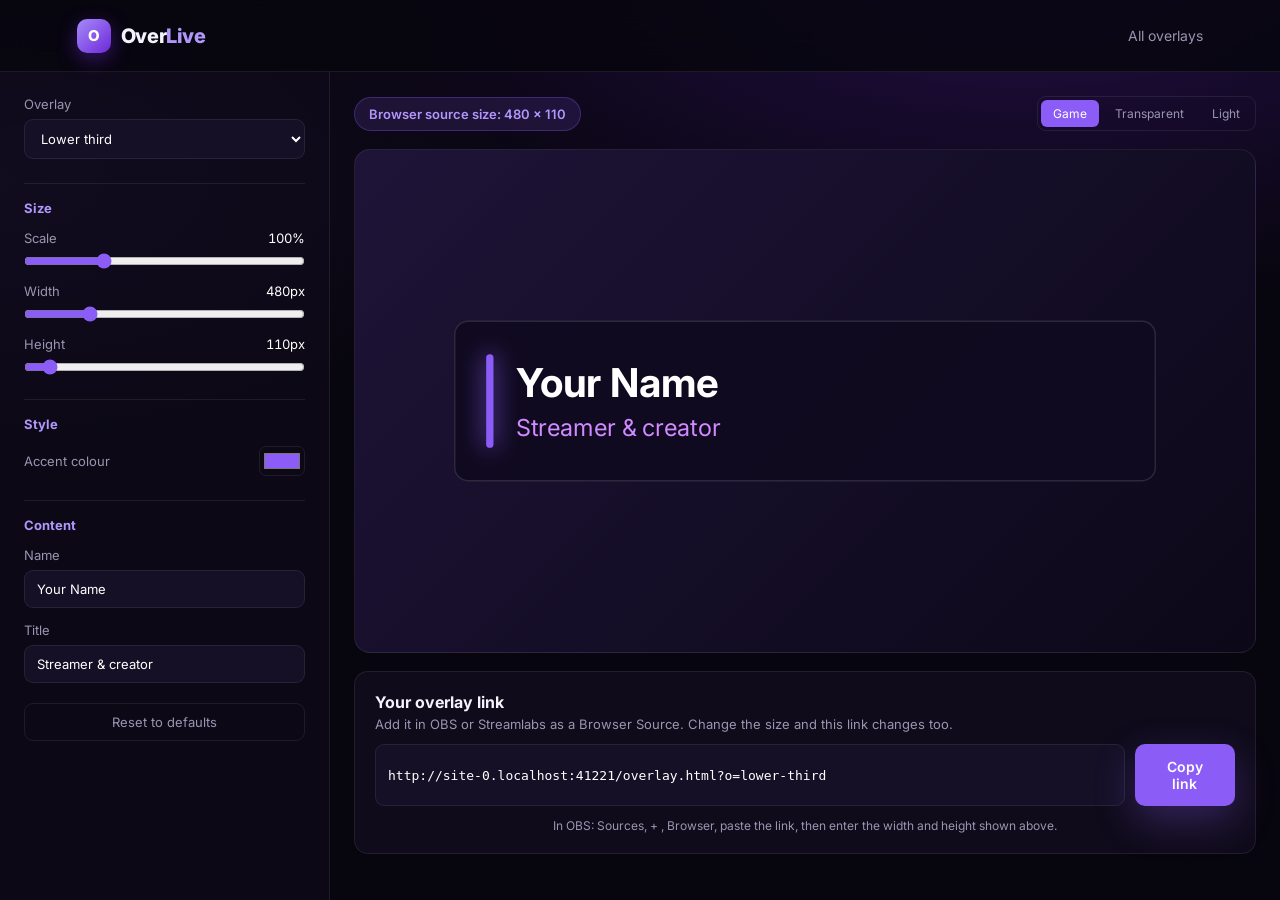
==== studio.html @ 31f5c4df "Add files via upload" ====
<!DOCTYPE html>
<html lang="en"><head><meta charset="UTF-8"><meta name="viewport" content="width=device-width,initial-scale=1">
<title>Studio — OverLive</title>
<link rel="preconnect" href="https://fonts.googleapis.com"><link href="https://fonts.googleapis.com/css2?family=Inter:wght@400;500;600;700;800&display=swap" rel="stylesheet">
<link rel="stylesheet" href="style.css"><link rel="stylesheet" href="overlay.css"></head>
<body class="studio-page">
<header class="navbar"><a href="index.html" class="logo"><span class="logo-icon">O</span><span>Over<span>Live</span></span></a>
<nav><a href="index.html#overlays">All overlays</a></nav></header>

<div class="studio">
  <aside class="panel">
    <label>Overlay<select id="pick"></select></label>

    <h3>Size</h3>
    <label>Scale <output id="oS"></output><input type="range" id="s" min="0.25" max="3" step="0.05"></label>
    <label>Width <output id="oW"></output><input type="range" id="w" min="80" max="1920" step="10"></label>
    <label>Height <output id="oH"></output><input type="range" id="h" min="40" max="1080" step="10"></label>

    <h3>Style</h3>
    <label class="inline">Accent colour<input type="color" id="c"></label>

    <h3>Content</h3>
    <div id="fields"></div>
    <button class="ghost" id="reset">Reset to defaults</button>
  </aside>

  <section class="main">
    <div class="stage-bar">
      <span id="size" class="pill"></span>
      <div class="bgs" id="bgs"><button data-bg="game" class="on">Game</button><button data-bg="grid">Transparent</button><button data-bg="light">Light</button></div>
    </div>
    <div class="stage game" id="stage"></div>

    <div class="link-card">
      <div><b>Your overlay link</b><small>Add it in OBS or Streamlabs as a Browser Source. Change the size and this link changes too.</small></div>
      <div class="link-row"><input id="link" readonly><button id="copy" class="primary">Copy link</button></div>
      <div class="how">In OBS: Sources, + , Browser, paste the link, then enter the width and height shown above.</div>
    </div>
  </section>
</div>

<script src="overlays.js"></script>
<script>
const $ = id => document.getElementById(id), p = new URLSearchParams(location.search);
let o = find(p.get('o')) || OVERLAYS[0], v;

$('pick').innerHTML = Object.entries(CATEGORIES).map(([k, n]) =>
  `<optgroup label="${n}">${OVERLAYS.filter(x => x.cat === k).map(x => `<option value="${x.id}">${x.name}</option>`).join('')}</optgroup>`).join('');

function load(params) {
  v = values(o, params); v.demo = 1; $('pick').value = o.id;
  $('s').value = v.s; $('w').value = v.w; $('h').value = v.h; $('c').value = v.c;
  $('fields').innerHTML = o.f.map(f => `<label>${f.l}<input data-k="${f.k}" ${f.n ? 'type="number"' : ''} value="${esc(v[f.k])}"></label>`).join('');
  draw();
}
function draw() {
  mount($('stage'), o, v, true);
  const w = Math.round(v.w * v.s), h = Math.round(v.h * v.s), q = query(o, v);
  q.delete('demo');
  $('oS').textContent = Math.round(v.s * 100) + '%'; $('oW').textContent = v.w + 'px'; $('oH').textContent = v.h + 'px';
  $('size').textContent = `Browser source size: ${w} × ${h}`;
  $('link').value = new URL('overlay.html?' + q, location.href).href;
  history.replaceState(null, '', '?' + q);
}
$('pick').onchange = e => { o = find(e.target.value); load(new URLSearchParams()); };
['s', 'w', 'h', 'c'].forEach(k => $(k).oninput = e => { v[k] = k === 'c' ? e.target.value : +e.target.value; draw(); });
$('fields').oninput = e => { const f = o.f.find(x => x.k === e.target.dataset.k); v[f.k] = f.n ? +e.target.value : e.target.value; draw(); };
$('reset').onclick = () => load(new URLSearchParams());
$('copy').onclick = async () => { await navigator.clipboard.writeText($('link').value); $('copy').textContent = 'Copied'; setTimeout(() => $('copy').textContent = 'Copy link', 1500); };
$('bgs').onclick = e => { const b = e.target.dataset.bg; if (!b) return;
  $('stage').className = 'stage ' + b; [...$('bgs').children].forEach(x => x.classList.toggle('on', x === e.target)); };
addEventListener('resize', draw);
load(p);
</script></body></html>
---- style.css ----
:root{--bg:#07050d;--surface:#0f0b1a;--surface2:#151026;--text:#f4f2fb;--muted:#9a95b0;--purple:#8b5cf6;--purple-l:#b197fc;--purple-d:#6d28d9;--border:rgba(255,255,255,.08);--ring:rgba(139,92,246,.5)}
*{margin:0;padding:0;box-sizing:border-box}
html{scroll-behavior:smooth}
body{min-height:100vh;background:var(--bg);color:var(--text);font-family:Inter,system-ui,sans-serif;-webkit-font-smoothing:antialiased;
  background-image:radial-gradient(60% 40% at 80% -5%,rgba(109,40,217,.28),transparent),radial-gradient(40% 30% at 0 20%,rgba(139,92,246,.12),transparent)}
a{color:inherit;text-decoration:none}
button,input,select{font:inherit;color:inherit}
:focus-visible{outline:2px solid var(--purple-l);outline-offset:2px}
@media(prefers-reduced-motion:reduce){*{animation:none!important;transition:none!important}}

.navbar{height:72px;padding:0 6%;display:flex;align-items:center;justify-content:space-between;position:sticky;top:0;z-index:50;background:rgba(7,5,13,.8);backdrop-filter:blur(18px);border-bottom:1px solid var(--border)}
.logo{display:flex;align-items:center;gap:10px;font-size:20px;font-weight:800;letter-spacing:-.02em}
.logo span span,.footer-brand span span{color:var(--purple-l)}
.logo-icon{width:34px;height:34px;display:grid;place-items:center;border-radius:10px;background:linear-gradient(135deg,#a78bfa,#6d28d9);color:#fff;font-weight:800;font-size:15px;box-shadow:0 6px 20px rgba(109,40,217,.45)}
.navbar nav{display:flex;align-items:center;gap:28px}
.navbar nav a{color:var(--muted);font-size:14px;transition:color .2s}
.navbar nav a:hover{color:#fff}
.navbar nav .nav-cta{color:#fff;padding:9px 16px;border-radius:9px;background:var(--purple);font-weight:600}
.navbar nav .nav-cta:hover{background:var(--purple-d)}

.hero{max-width:1240px;margin:auto;padding:96px 6% 70px;display:grid;grid-template-columns:1.05fr .95fr;gap:50px;align-items:center}
.badge{display:inline-block;padding:7px 14px;margin-bottom:24px;border-radius:99px;border:1px solid rgba(139,92,246,.3);background:rgba(139,92,246,.1);color:var(--purple-l);font-size:13px;font-weight:600}
.hero h1{font-size:clamp(40px,5.6vw,68px);line-height:1.02;letter-spacing:-.045em;font-weight:800}
.hero h1 span{display:block;background:linear-gradient(90deg,#c4b5fd,#7c3aed);-webkit-background-clip:text;background-clip:text;color:transparent}
.hero p{max-width:520px;margin-top:22px;color:var(--muted);line-height:1.7;font-size:17px}
.cta-row{display:flex;gap:14px;align-items:center;margin-top:34px;flex-wrap:wrap}
.hero-button,.primary{padding:14px 22px;border:0;border-radius:10px;background:var(--purple);color:#fff;font-weight:600;font-size:14px;cursor:pointer;box-shadow:0 14px 40px rgba(139,92,246,.3);transition:.2s}
.hero-button:hover,.primary:hover{background:var(--purple-d);transform:translateY(-1px)}
.ghost-link{padding:14px 20px;border-radius:10px;border:1px solid var(--border);font-weight:600;font-size:14px;transition:.2s}
.ghost-link:hover{border-color:var(--ring);background:rgba(139,92,246,.08)}

.hero-demo{position:relative;height:340px;border-radius:20px;border:1px solid var(--border);background:linear-gradient(135deg,#1b1233,#0b0716);overflow:hidden}
.hero-demo>div{position:absolute}
.d1{left:6%;bottom:12%;transform:scale(.8);transform-origin:left bottom}
.d2{right:5%;top:8%;transform:scale(.62);transform-origin:right top}
.d3{left:6%;top:9%;transform:scale(.68);transform-origin:left top}

.how{max-width:1240px;margin:auto;padding:0 6%;display:grid;grid-template-columns:repeat(3,1fr);gap:16px}
.step{padding:22px;border-radius:14px;border:1px solid var(--border);background:var(--surface)}
.step b{font-size:16px}
.step p{margin-top:8px;color:var(--muted);font-size:14px;line-height:1.6}

.overlays-section{max-width:1240px;margin:auto;padding:90px 6% 40px}
.section-header{display:flex;align-items:end;justify-content:space-between;gap:20px;margin-bottom:28px;flex-wrap:wrap}
.section-header h2{font-size:32px;letter-spacing:-.03em}
.sub{margin-top:6px;color:var(--muted);font-size:14px}
.categories{display:flex;flex-wrap:wrap;gap:8px}
.category{cursor:pointer;padding:9px 15px;border:1px solid var(--border);border-radius:9px;background:transparent;color:var(--muted);font-size:13px;transition:.2s}
.category:hover,.category.active{color:#fff;border-color:var(--ring);background:rgba(139,92,246,.14)}

.overlay-grid{display:grid;grid-template-columns:repeat(3,minmax(0,1fr));gap:20px}
.overlay-card{overflow:hidden;border-radius:16px;border:1px solid var(--border);background:var(--surface);transition:.25s}
.overlay-card:hover{transform:translateY(-4px);border-color:var(--ring);box-shadow:0 24px 60px rgba(109,40,217,.18)}
.preview{position:relative;aspect-ratio:16/9;overflow:hidden;background:linear-gradient(135deg,#1e1438,#0c0818)}
.preview.checker{background:linear-gradient(135deg,#1e1438,#0c0818)}
.shot{position:absolute;inset:0;width:100%;height:100%;object-fit:cover;opacity:0;transition:opacity .6s}
.shot.on{opacity:1}
.overlay-info{padding:16px 18px;display:flex;align-items:center;justify-content:space-between;gap:14px;border-top:1px solid var(--border)}
.overlay-info h3{font-size:15px}
.overlay-info p{margin-top:4px;color:var(--muted);font-size:12px;line-height:1.5}
.use-button{flex:none;padding:9px 14px;border:1px solid rgba(139,92,246,.4);border-radius:8px;background:rgba(139,92,246,.12);color:var(--purple-l);font-size:12px;font-weight:600;transition:.2s}
.use-button:hover{background:var(--purple);border-color:var(--purple);color:#fff}

footer{margin-top:60px;padding:40px 6%;border-top:1px solid var(--border);display:flex;align-items:center;gap:20px;flex-wrap:wrap;color:var(--muted);font-size:13px}
.footer-brand{display:flex;align-items:center;gap:9px;color:#fff;font-size:15px}
.footer-brand .logo-icon{width:28px;height:28px;font-size:12px}
.copyright{width:100%;padding-top:18px;border-top:1px solid var(--border);color:#5d5875}

/* Studio */
.studio{display:grid;grid-template-columns:330px 1fr;min-height:calc(100vh - 72px)}
.panel{padding:24px;border-right:1px solid var(--border);background:rgba(15,11,26,.7);display:flex;flex-direction:column;gap:14px;overflow:auto}
.panel h3{margin-top:10px;padding-top:16px;border-top:1px solid var(--border);font-size:13px;color:var(--purple-l)}
.panel label{display:flex;flex-direction:column;gap:7px;font-size:13px;color:var(--muted);position:relative}
.panel label.inline{flex-direction:row;align-items:center;justify-content:space-between}
.panel output{position:absolute;right:0;top:0;color:#fff;font-variant-numeric:tabular-nums}
.panel input:not([type=range]):not([type=color]),.panel select,#link{padding:10px 12px;border-radius:9px;border:1px solid var(--border);background:var(--surface2);color:#fff;font-size:13px;width:100%}
.panel input[type=range]{accent-color:var(--purple);width:100%}
.panel input[type=color]{width:46px;height:30px;border:1px solid var(--border);border-radius:7px;background:none;padding:2px;cursor:pointer}
#fields{display:flex;flex-direction:column;gap:14px}
.ghost{margin-top:6px;padding:10px;border-radius:9px;border:1px solid var(--border);background:transparent;color:var(--muted);cursor:pointer;font-size:13px}
.ghost:hover{color:#fff;border-color:var(--ring)}
.main{padding:24px;display:flex;flex-direction:column;gap:18px;min-width:0}
.stage-bar{display:flex;justify-content:space-between;align-items:center;gap:12px;flex-wrap:wrap}
.pill{padding:8px 14px;border-radius:99px;background:rgba(139,92,246,.14);border:1px solid rgba(139,92,246,.3);color:var(--purple-l);font-size:13px;font-weight:600}
.bgs{display:flex;gap:4px;padding:3px;border-radius:9px;border:1px solid var(--border)}
.bgs button{padding:6px 12px;border:0;border-radius:6px;background:none;color:var(--muted);font-size:12px;cursor:pointer}
.bgs button.on{background:var(--purple);color:#fff}
.stage{position:relative;aspect-ratio:16/9;width:100%;max-height:56vh;border-radius:16px;border:1px solid var(--border);overflow:hidden}
.stage.game{background:linear-gradient(135deg,#1e1438,#0c0818)}
.stage.grid{background:repeating-conic-gradient(#1a1a22 0 25%,#12121a 0 50%) 0 0/24px 24px}
.stage.light{background:#e9e6f2}
.link-card{padding:20px;border-radius:14px;border:1px solid var(--border);background:var(--surface);display:flex;flex-direction:column;gap:12px}
.link-card small{display:block;margin-top:4px;color:var(--muted);font-size:13px}
.link-row{display:flex;gap:10px}
.link-row input{font-family:ui-monospace,monospace;font-size:12px}
.how{}
.link-card .how{color:var(--muted);font-size:12px;display:block;padding:0;border:0;background:none;grid-template-columns:none}

@media(max-width:900px){
  .hero{grid-template-columns:1fr;padding-top:60px}.hero-demo{height:280px}
  .how{grid-template-columns:1fr}.overlay-grid{grid-template-columns:repeat(2,minmax(0,1fr))}
  .studio{grid-template-columns:1fr}.panel{border-right:0;border-bottom:1px solid var(--border)}
  .navbar nav a:not(.nav-cta){display:none}
}
@media(max-width:600px){.overlay-grid{grid-template-columns:1fr}.link-row{flex-direction:column}}
---- overlay.css ----
/* Overlay looks. Everything is in em, so font-size (set from the scale) resizes the whole overlay. */
.ov{box-sizing:border-box;display:flex;align-items:center;color:#fff;overflow:hidden;font-family:Inter,system-ui,sans-serif;line-height:1.2;--bg:rgba(16,11,32,.9);--line:rgba(255,255,255,.12)}
.ov *{box-sizing:border-box;margin:0}
.ov b{font-weight:700}
.ov span,.ov u{text-decoration:none}

.k-lower-third,.k-latest,.k-alert,.k-goal,.k-nowplaying,.k-countdown,.k-socials,.k-scoreboard,.k-live{background:var(--bg);border:1px solid var(--line);border-radius:.6em}
.k-lower-third{padding:0 1.3em;gap:1em}
.k-lower-third .bar{width:.3em;height:60%;border-radius:1em;background:var(--c);box-shadow:0 0 1em var(--c)}
.k-lower-third b{display:block;font-size:1.7em}
.k-lower-third span{display:block;margin-top:.3em;color:var(--c);filter:brightness(1.5);font-size:1em}

.k-webcam{border:.22em solid var(--c);border-radius:.9em;box-shadow:inset 0 0 2.2em color-mix(in srgb,var(--c) 55%,transparent);align-items:flex-end;justify-content:flex-start;padding:.9em}
.k-webcam em{font-style:normal;font-weight:600;font-size:.95em;padding:.4em .9em;border-radius:2em;background:var(--bg);border:1px solid var(--line)}

.k-live{justify-content:center;gap:.6em;background:var(--c);border-color:transparent}
.k-live b{font-size:1.15em;letter-spacing:.12em}
.k-live .dot{width:.7em;height:.7em;border-radius:50%;background:#fff;animation:pulse 1.4s infinite}
@keyframes pulse{50%{opacity:.25}}

.k-latest{padding:0 1.3em;border-left:.3em solid var(--c)}
.k-latest span{display:block;font-size:.85em;opacity:.65}
.k-latest b{display:block;margin-top:.2em;font-size:1.6em}

.k-alert{flex-direction:column;justify-content:center;gap:.3em;text-align:center;background:linear-gradient(135deg,var(--bg),color-mix(in srgb,var(--c) 45%,#0b0715));border-color:var(--c);box-shadow:0 0 2em color-mix(in srgb,var(--c) 40%,transparent)}
.k-alert span{font-size:1.1em;opacity:.8}
.k-alert b{font-size:2.6em}

.k-goal{flex-direction:column;justify-content:center;gap:.7em;padding:0 1.3em}
.k-goal .row{width:100%;display:flex;justify-content:space-between;font-size:1.05em}
.k-goal .row span{opacity:.8}
.k-goal .track{width:100%;height:.7em;border-radius:1em;background:rgba(255,255,255,.1)}
.k-goal .track i{display:block;height:100%;border-radius:1em;background:linear-gradient(90deg,var(--c),color-mix(in srgb,var(--c) 50%,#fff))}

.k-starting,.k-brb,.k-ending{flex-direction:column;justify-content:center;gap:.5em;text-align:center;background:radial-gradient(circle at 50% 40%,#2a1660,#0a0616 70%);position:relative}
.ov .glow{position:absolute;width:50%;height:50%;border-radius:50%;background:var(--c);opacity:.18;filter:blur(8em)}
.k-starting h1,.k-brb h1,.k-ending h1{position:relative;font-size:6em;letter-spacing:-.03em}
.k-starting p,.k-brb p,.k-ending p{position:relative;font-size:1.8em;opacity:.7}
.ov .cd{position:relative;font-variant-numeric:tabular-nums;font-weight:800}
.k-starting .cd,.k-brb .cd{margin-top:.6em;padding:.15em .6em;font-size:4em;border-radius:.3em;border:1px solid var(--line);background:rgba(255,255,255,.05)}

.k-nowplaying{padding:0 1.2em;gap:1em}
.k-nowplaying .art{width:3.6em;height:3.6em;border-radius:.6em;background:var(--c);display:flex;align-items:flex-end;justify-content:center;gap:.2em;padding:.8em}
.k-nowplaying .art u{width:.35em;background:#fff;border-radius:.2em;animation:eq 1s ease-in-out infinite alternate}
.k-nowplaying .art u:nth-child(2){animation-delay:-.3s}.k-nowplaying .art u:nth-child(3){animation-delay:-.6s}.k-nowplaying .art u:nth-child(4){animation-delay:-.15s}
@keyframes eq{from{height:20%}to{height:100%}}
.k-nowplaying b{display:block;font-size:1.35em}
.k-nowplaying span{display:block;margin-top:.3em;opacity:.65}

.k-countdown{flex-direction:column;justify-content:center;gap:.2em}
.k-countdown span{font-size:.95em;opacity:.65}
.k-countdown .cd{font-size:3.2em;color:color-mix(in srgb,var(--c) 40%,#fff)}

.k-socials{justify-content:space-evenly}
.k-socials p{display:flex;flex-direction:column;gap:.25em;text-align:center;font-weight:600}
.k-socials u{font-size:.75em;font-weight:500;color:var(--c);filter:brightness(1.5)}

.k-ticker{background:var(--bg);border-top:.15em solid var(--c)}
.k-ticker b{flex:none;height:100%;display:grid;place-items:center;padding:0 1.4em;background:var(--c);letter-spacing:.1em;font-size:.9em}
.k-ticker .mq{flex:1;overflow:hidden;white-space:nowrap}
.k-ticker .mq span{display:inline-block;padding-left:100%;animation:mq 22s linear infinite}
@keyframes mq{to{transform:translateX(-100%)}}

.k-chat{flex-direction:column;align-items:stretch;justify-content:flex-end;gap:.7em;padding:1em;background:var(--bg);border:1px solid var(--line);border-radius:.8em}
.k-chat p{padding:.6em .8em;border-radius:.5em;background:rgba(255,255,255,.06);font-size:.9em}
.k-chat p b{color:color-mix(in srgb,var(--c) 45%,#fff)}
.k-chat iframe{width:100%;height:100%;border:0}

.k-scoreboard{justify-content:space-evenly;gap:.4em;padding:0 1em}
.k-scoreboard span{flex:1;text-align:center;font-weight:600;letter-spacing:.06em}
.k-scoreboard b{min-width:1.6em;padding:.15em 0;text-align:center;font-size:2em;border-radius:.3em;background:var(--c)}
.k-scoreboard i{font-style:normal;font-size:1.5em;opacity:.5}
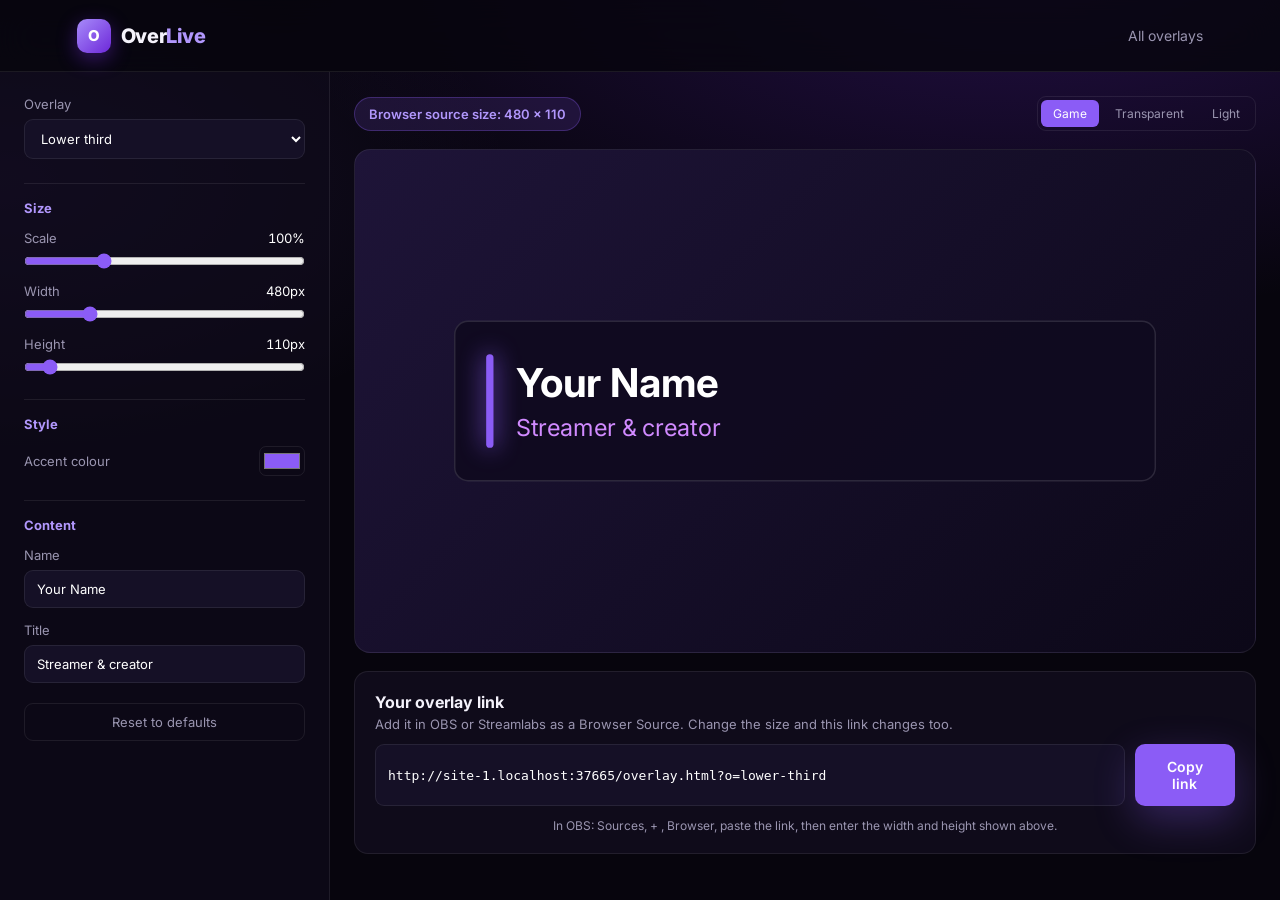
==== commit 8118dff0: "Add files via upload" ====
--- a/studio.html
+++ b/studio.html
@@ -50,7 +50,7 @@
 function load(params) {
   v = values(o, params); v.demo = 1; $('pick').value = o.id;
   $('s').value = v.s; $('w').value = v.w; $('h').value = v.h; $('c').value = v.c;
-  $('fields').innerHTML = o.f.map(f => `<label>${f.l}<input data-k="${f.k}" ${f.n ? 'type="number"' : ''} value="${esc(v[f.k])}"></label>`).join('');
+  $('fields').innerHTML = o.f.map(f => `<label${f.col ? ' class="inline"' : ''}>${f.l}<input data-k="${f.k}" ${f.n ? 'type="number"' : f.col ? 'type="color"' : ''} value="${esc(v[f.k])}"></label>`).join('');
   draw();
 }
 function draw() {
--- a/overlay.css
+++ b/overlay.css
@@ -70,3 +70,23 @@
 .k-scoreboard span{flex:1;text-align:center;font-weight:600;letter-spacing:.06em}
 .k-scoreboard b{min-width:1.6em;padding:.15em 0;text-align:center;font-size:2em;border-radius:.3em;background:var(--c)}
 .k-scoreboard i{font-style:normal;font-size:1.5em;opacity:.5}
+
+.k-football{flex-direction:column;align-items:stretch;justify-content:flex-start;gap:.55em;overflow:visible}
+.k-football .bar{flex:none;height:5em;display:grid;grid-template-columns:1fr auto 1fr;background:var(--bg);border:1px solid var(--line);border-radius:.6em;overflow:hidden}
+.k-football .tm{min-width:0;display:flex;align-items:center;gap:.8em;padding:0 1em}
+.k-football .tm.h{justify-content:flex-end;border-left:.3em solid var(--h);background:linear-gradient(90deg,color-mix(in srgb,var(--h) 38%,transparent),transparent 80%)}
+.k-football .tm.a{justify-content:flex-start;border-right:.3em solid var(--a);background:linear-gradient(270deg,color-mix(in srgb,var(--a) 38%,transparent),transparent 80%)}
+.k-football .nm{min-width:0;overflow:hidden;text-overflow:ellipsis;white-space:nowrap;font-size:1.3em;letter-spacing:.06em}
+.k-football .sc{flex:none;min-width:1.6em;padding:.1em .15em;text-align:center;font-size:2em;border-radius:.3em}
+.k-football .h .sc{background:var(--h)}
+.k-football .a .sc{background:var(--a)}
+.k-football .mid{display:flex;flex-direction:column;align-items:center;justify-content:center;gap:.25em;min-width:8.5em;padding:0 1.3em;border-inline:1px solid var(--line);background:rgba(255,255,255,.04);box-shadow:inset 0 -.2em 0 var(--c)}
+.k-football .mid small{font-size:.65em;letter-spacing:.14em;text-transform:uppercase;white-space:nowrap;opacity:.65}
+.k-football .clk{font-size:1.7em;font-weight:800;font-variant-numeric:tabular-nums;color:color-mix(in srgb,var(--c) 40%,#fff)}
+.k-football .gl{flex:none;display:grid;grid-template-columns:1fr 1fr;gap:1em}
+.k-football .gl div{display:flex;flex-direction:column;gap:.35em;min-width:0}
+.k-football .gl .h{align-items:flex-start}
+.k-football .gl .a{align-items:flex-end}
+.k-football .gl em{max-width:100%;overflow:hidden;text-overflow:ellipsis;white-space:nowrap;font-style:normal;font-weight:600;font-size:.85em;padding:.35em .9em;border-radius:.45em;background:var(--bg);border:1px solid var(--line)}
+.k-football .gl .h em{border-left:.3em solid var(--h)}
+.k-football .gl .a em{border-right:.3em solid var(--a)}
